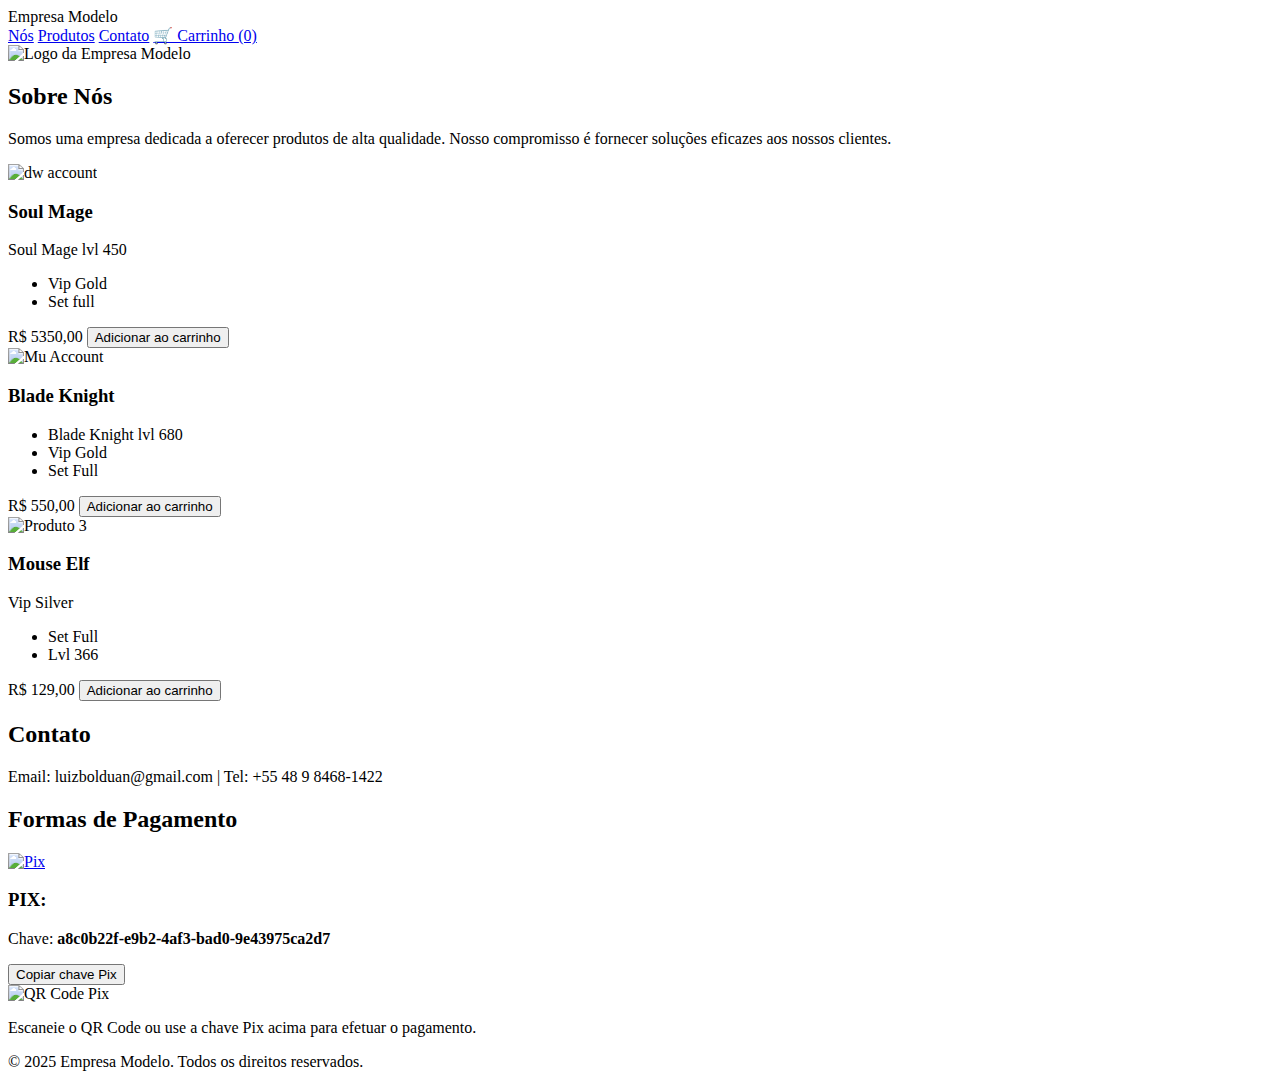
==== index.html @ 70d19e44 "Add files via upload" ====
<!DOCTYPE html>
<html lang="pt-br">
<head>
  <meta charset="UTF-8">
  <meta name="viewport" content="width=device-width, initial-scale=1.0">
  <title>Empresa Modelo</title>
  <link href="https://fonts.googleapis.com/css2?family=Roboto:wght@300;500;700&display=swap" rel="stylesheet">
  <link rel="stylesheet" href="./css/estilo.css">
  <style>
    .modal {
      position: fixed;
      z-index: 1000;
      left: 0;
      top: 0;
      width: 100%;
      height: 100%;
      overflow: auto;
      background-color: rgba(0, 0, 0, 0.8);
      display: none;
    }
    .modal-content {
      background-color: #fefefe;
      margin: 10% auto;
      padding: 20px;
      border: 1px solid #888;
      width: 80%;
      max-width: 800px;
      border-radius: 8px;
      position: relative;
    }
    .close {
      color: #aaa;
      position: absolute;
      top: 10px;
      right: 20px;
      font-size: 28px;
      font-weight: bold;
      cursor: pointer;
    }
    .modal img {
      max-width: 100px;
      border-radius: 6px;
    }
  </style>
</head>
<body>
  <header>
    <div class="logo">Empresa Modelo</div>
    <nav>
      <a href="#nós">Nós</a>
      <a href="#produtos">Produtos</a>
      <a href="#contato">Contato</a>
      <a href="carrinho.html" class="cart-icon">
        🛒 Carrinho <span id="cart-count">(0)</span>
      </a>
    </nav>
  </header>

  <section class="hero">
    <img src="https://play-lh.googleusercontent.com/VibGROUhpWvJ33kJzLRCgDCv2HWyiUFTTgGyUyRuJUA2JVAIqCNXbUYNsGQWgUC-pg" alt="Logo da Empresa Modelo">
  </section>

  <section id="nós" class="seccion">
    <h2 class="section-title">Sobre Nós</h2>
    <p class="about-text">
      Somos uma empresa dedicada a oferecer produtos de alta qualidade. Nosso compromisso é fornecer soluções eficazes aos nossos clientes.
    </p>
  </section>

  <section id="produtos" class="seccion">
    <div class="products">
      <!-- Produto 1 -->
      <div class="product-card" data-images="./css/imagens/iten de venda 1.jpg, https://muonlinefanz.com.br/imgs/full.jpg">
        <img src="./css/imagens/iten de venda 1.jpg" alt="dw account">
        <div class="card-content">
          <h3>Soul Mage</h3>
          <p>Soul Mage lvl 450</p>
          <ul>
            <li>Vip Gold</li>
            <li>Set full</li>
          </ul>
          <span class="preco">R$ 5350,00</span>
          <button class="btn-carrinho" onclick="adicionarAoCarrinho('Produto 1', 450.00, event)">Adicionar ao carrinho</button>
        </div>
      </div>

      <!-- Produto 2 -->
      <div class="product-card" data-images="./css/imagens/mu.jpg, ./css/imagens/mu.jpg">
        <img src="./css/imagens/mu.jpg" alt="Mu Account">
        <div class="card-content">
          <h3>Blade Knight</h3>
          <p></p>
          <ul>
            <li>Blade Knight lvl 680</li>
            <li>Vip Gold</li>
            <li>Set Full</li>
          </ul>
          <span class="preco">R$ 550,00</span>
          <button class="btn-carrinho" onclick="adicionarAoCarrinho('Mu Account', 300.00, event)">Adicionar ao carrinho</button>
        </div>
      </div>

      <!-- Produto 3 -->
      <div class="product-card" data-images="./css/imagens/iten de venda 2.jpg">
        <img src="./css/imagens/iten de venda 2.jpg" alt="Produto 3">
        <div class="card-content">
          <h3>Mouse Elf</h3>
          <p>Vip Silver</p>
          <ul>
            <li>Set Full</li>
            <li>Lvl 366</li>
          </ul>
          <span class="preco">R$ 129,00</span>
          <button class="btn-carrinho" onclick="adicionarAoCarrinho('Produto 3', 129.00, event)">Adicionar ao carrinho</button>
        </div>
      </div>
    </div>
  </section>

  <section id="contato" class="seccion">
    <h2 class="section-title">Contato</h2>
    <p class="contact-info">Email: luizbolduan@gmail.com | Tel: +55 48 9 8468-1422</p>
  </section>

  <section id="pagamento" class="seccion">
    <h2 class="section-title">Formas de Pagamento</h2>
    <div class="payment-methods">
      <a href="#pix-info">
        <img src="https://img.icons8.com/color/512/pix.png" alt="Pix">
      </a>
    </div>

    <div class="payment-info">
      <h3 id="pix-info">PIX:</h3>
      <p>Chave: <strong id="pix-chave">a8c0b22f-e9b2-4af3-bad0-9e43975ca2d7</strong></p>
      <button onclick="copiarPix()" class="btn-copiar">Copiar chave Pix</button>
      <div class="qrcode">
        <img src="https://api.qrserver.com/v1/create-qr-code/?data=00020126580014BR.GOV.BCB.PIX0136670d5744-9ab4-4cd3-8f7d-00567bf5069e5204000053039865802BR5925Luiz%20Felipe%20da%20Silva%20Bold6009SAO%20PAULO62140510x1YdzoxXrb6304A237&size=150x150" alt="QR Code Pix">
        <p>Escaneie o QR Code ou use a chave Pix acima para efetuar o pagamento.</p>
      </div>
    </div>
  </section>

  <footer>
    &copy; 2025 Empresa Modelo. Todos os direitos reservados.
  </footer>

  <!-- Modal da galeria de imagens -->
  <div id="image-modal" class="modal">
    <div class="modal-content">
      <span class="close">&times;</span>
      <div id="modal-images" style="display: flex; flex-wrap: wrap; gap: 10px; justify-content: center;"></div>
    </div>
  </div>

  <script>
    function copiarPix() {
      const chave = document.getElementById("pix-chave").textContent;

      navigator.clipboard.writeText(chave)
        .then(() => {
          alert("Chave Pix copiada com sucesso!");
        })
        .catch(err => {
          console.error("Erro ao copiar:", err);
          alert("Erro ao copiar a chave Pix.");
        });
    }

    function adicionarAoCarrinho(nome, preco, event) {
      event?.stopPropagation();
      const carrinho = JSON.parse(localStorage.getItem("carrinho")) || [];
      carrinho.push({ nome, preco });
      localStorage.setItem("carrinho", JSON.stringify(carrinho));
      atualizarContadorCarrinho();
      alert("Produto adicionado ao carrinho!");
    }

    function atualizarContadorCarrinho() {
      const itens = JSON.parse(localStorage.getItem('carrinho')) || [];
      document.getElementById('cart-count').textContent = `(${itens.length})`;
    }

    document.addEventListener("DOMContentLoaded", function () {
      atualizarContadorCarrinho();

      document.querySelectorAll('.product-card').forEach(card => {
        const img = card.querySelector('img');
        img?.addEventListener('click', function (event) {
          event.stopPropagation();
          const images = card.getAttribute('data-images')?.split(',') || [];
          const modal = document.getElementById('image-modal');
          const modalContent = document.getElementById('modal-images');
          modalContent.innerHTML = images.map(src => `<img src="${src.trim()}" alt="Imagem adicional">`).join('');
          modal.style.display = 'block';
        });
      });

      document.querySelector('.modal .close')?.addEventListener('click', function () {
        document.getElementById('image-modal').style.display = 'none';
      });

      window.addEventListener('click', function (event) {
        const modal = document.getElementById('image-modal');
        if (event.target === modal) {
          modal.style.display = 'none';
        }
      });
    });
  </script>
</body>
</html>
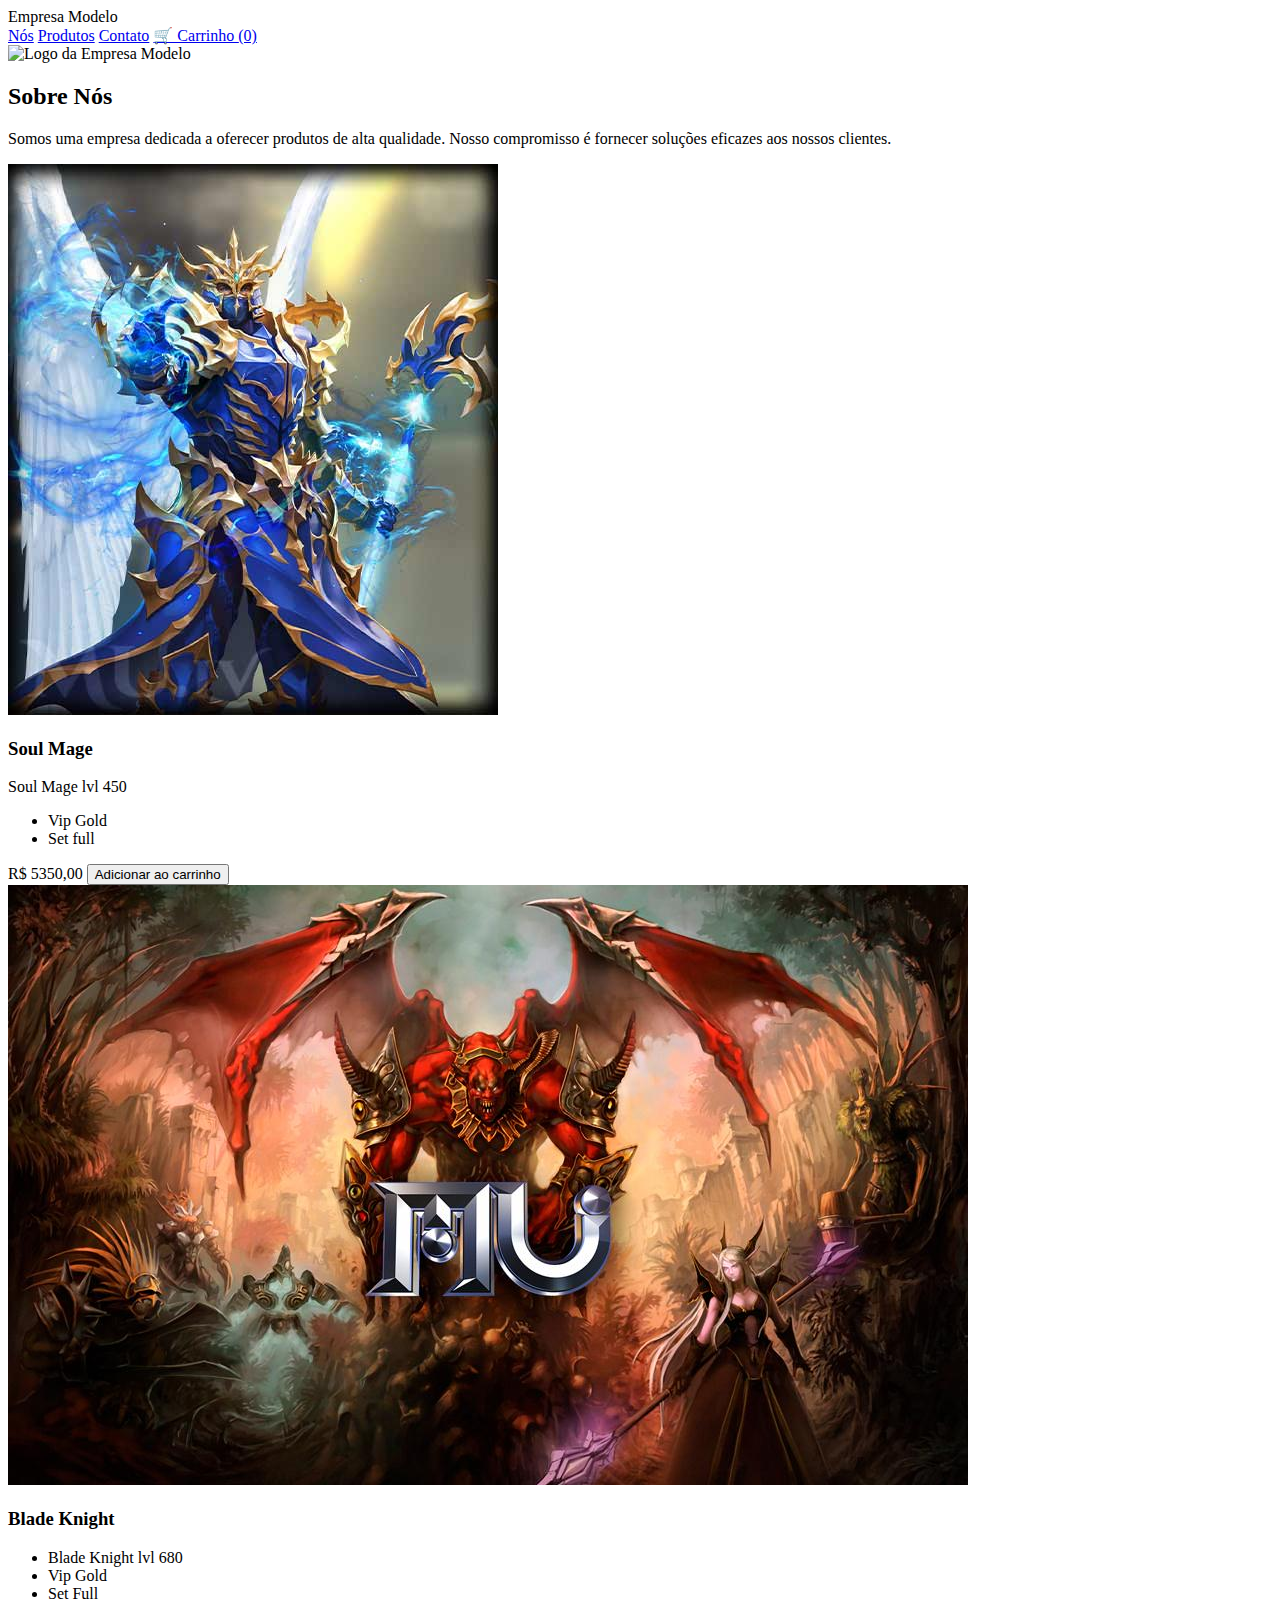
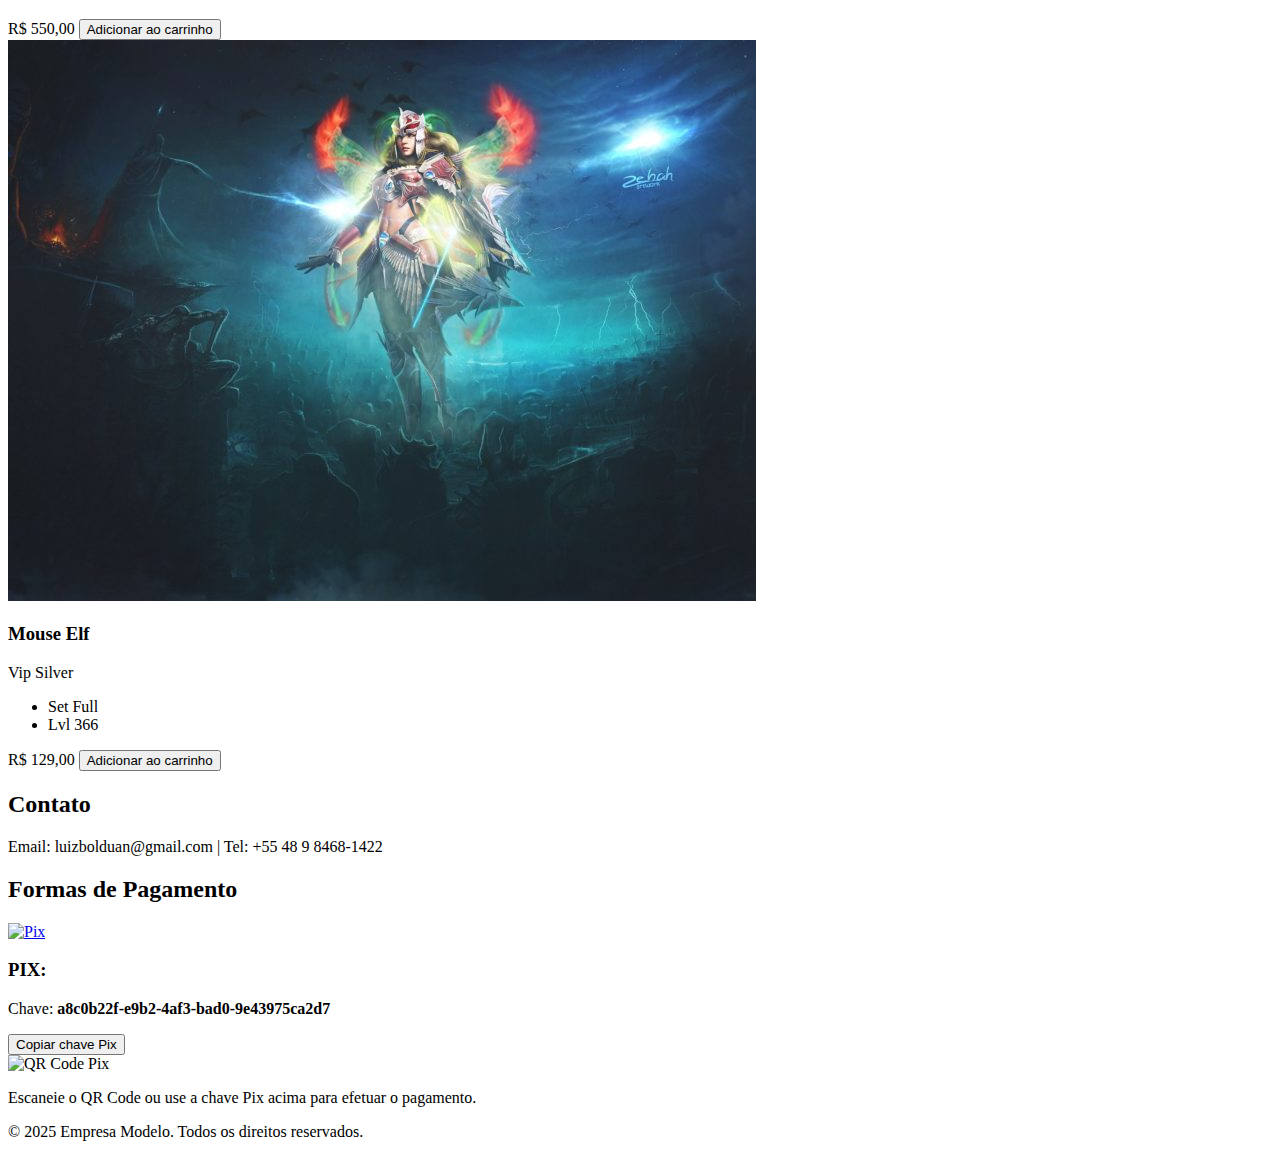
==== commit 3dbedde8: "Update index.html" ====
--- a/index.html
+++ b/index.html
@@ -57,7 +57,7 @@
   </header>
 
   <section class="hero">
-    <img src="https://play-lh.googleusercontent.com/VibGROUhpWvJ33kJzLRCgDCv2HWyiUFTTgGyUyRuJUA2JVAIqCNXbUYNsGQWgUC-pg" alt="Logo da Empresa Modelo">
+    <img src="./src/css/imagens/logo" alt="Logo da Empresa Modelo">
   </section>
 
   <section id="nós" class="seccion">
@@ -70,8 +70,8 @@
   <section id="produtos" class="seccion">
     <div class="products">
       <!-- Produto 1 -->
-      <div class="product-card" data-images="./css/imagens/iten de venda 1.jpg, https://muonlinefanz.com.br/imgs/full.jpg">
-        <img src="./css/imagens/iten de venda 1.jpg" alt="dw account">
+      <div class="product-card" data-images="./src/css/imagens/iten de venda 1.jpg,">
+        <img src="./src/css/imagens/iten de venda 1.jpg" alt="dw account">
         <div class="card-content">
           <h3>Soul Mage</h3>
           <p>Soul Mage lvl 450</p>
@@ -85,8 +85,8 @@
       </div>
 
       <!-- Produto 2 -->
-      <div class="product-card" data-images="./css/imagens/mu.jpg, ./css/imagens/mu.jpg">
-        <img src="./css/imagens/mu.jpg" alt="Mu Account">
+      <div class="product-card" data-images="./src/css/imagens/mu.jpg, ./css/imagens/mu.jpg">
+        <img src="./src/css/imagens/mu.jpg" alt="Mu Account">
         <div class="card-content">
           <h3>Blade Knight</h3>
           <p></p>
@@ -102,7 +102,7 @@
 
       <!-- Produto 3 -->
       <div class="product-card" data-images="./css/imagens/iten de venda 2.jpg">
-        <img src="./css/imagens/iten de venda 2.jpg" alt="Produto 3">
+        <img src="./src/css/imagens/iten de venda 2.jpg" alt="Produto 3">
         <div class="card-content">
           <h3>Mouse Elf</h3>
           <p>Vip Silver</p>
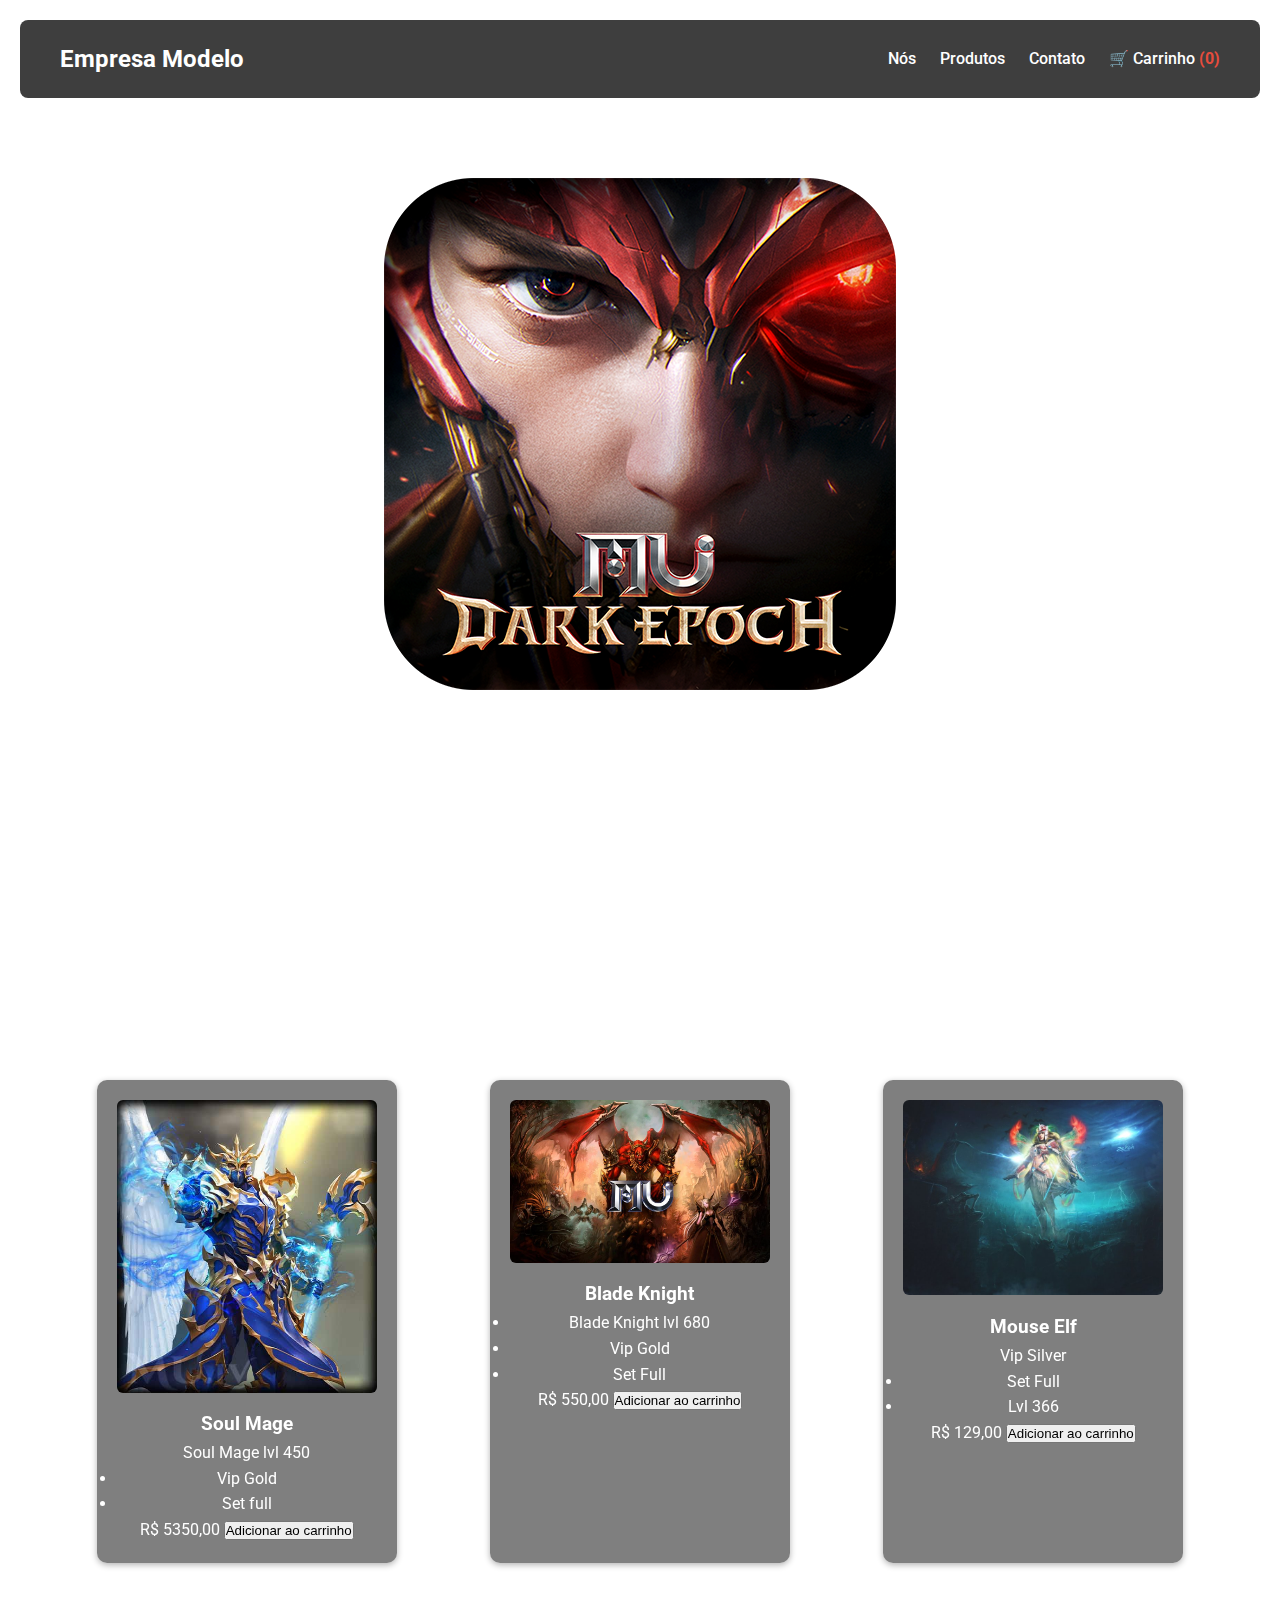
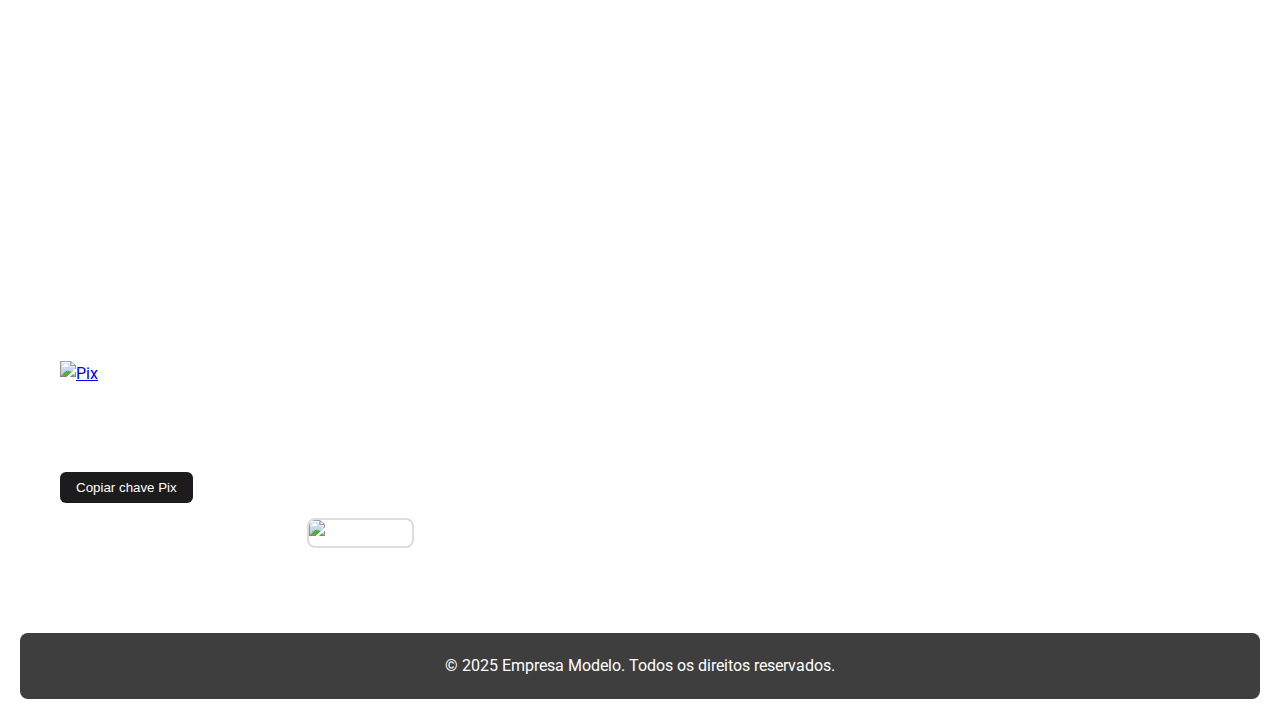
==== commit 75fd1174: "Update index.html" ====
--- a/index.html
+++ b/index.html
@@ -5,7 +5,7 @@
   <meta name="viewport" content="width=device-width, initial-scale=1.0">
   <title>Empresa Modelo</title>
   <link href="https://fonts.googleapis.com/css2?family=Roboto:wght@300;500;700&display=swap" rel="stylesheet">
-  <link rel="stylesheet" href="./css/estilo.css">
+  <link rel="stylesheet" href="./src/css/estilo.css">
   <style>
     .modal {
       position: fixed;
@@ -57,7 +57,7 @@
   </header>
 
   <section class="hero">
-    <img src="./src/css/imagens/logo" alt="Logo da Empresa Modelo">
+    <img src="./src/css/imagens/Logo.png" alt="Logo da Empresa Modelo">
   </section>
 
   <section id="nós" class="seccion">
@@ -70,7 +70,7 @@
   <section id="produtos" class="seccion">
     <div class="products">
       <!-- Produto 1 -->
-      <div class="product-card" data-images="./src/css/imagens/iten de venda 1.jpg,">
+      <div class="product-card" data-images="./src/css/imagens/iten de venda1">
         <img src="./src/css/imagens/iten de venda 1.jpg" alt="dw account">
         <div class="card-content">
           <h3>Soul Mage</h3>
@@ -85,7 +85,7 @@
       </div>
 
       <!-- Produto 2 -->
-      <div class="product-card" data-images="./src/css/imagens/mu.jpg, ./css/imagens/mu.jpg">
+      <div class="product-card" data-images="./css/imagens/mu.jpg, ./css/imagens/mu.jpg">
         <img src="./src/css/imagens/mu.jpg" alt="Mu Account">
         <div class="card-content">
           <h3>Blade Knight</h3>
--- a/src/css/estilo.css
+++ b/src/css/estilo.css
@@ -0,0 +1,182 @@
+* {
+  margin: 0;
+  padding: 0;
+  box-sizing: border-box;
+}
+
+body {
+  font-family: 'Roboto', sans-serif;
+  line-height: 1.6;
+  background-image: url('./src/css/imagens/Fundo.jpeg');
+  background-size: cover;
+  background-position: center;
+  background-repeat: no-repeat;
+  background-color: transparent;
+  color: #fff;
+  padding: 20px;
+}
+
+/* Cabeçalho */
+header {
+  background-color: rgba(28, 28, 28, 0.85);
+  color: white;
+  display: flex;
+  justify-content: space-between;
+  align-items: center;
+  padding: 20px 40px;
+  border-radius: 8px;
+}
+
+.logo {
+  font-size: 24px;
+  font-weight: bold;
+}
+
+nav a {
+  color: white;
+  margin-left: 20px;
+  text-decoration: none;
+  font-weight: 500;
+}
+
+nav a:hover {
+  text-decoration: underline;
+}
+
+/* Seções */
+.seccion {
+  padding: 60px 40px;
+  background-color: transparent;
+}
+
+.section-title {
+  font-size: 28px;
+  font-weight: bold;
+  margin-bottom: 20px;
+}
+
+.about-text,
+.contact-info {
+  font-size: 18px;
+  max-width: 600px;
+}
+
+/* Hero */
+.hero {
+  background-color: transparent;
+  color: white;
+  padding: 80px 40px;
+  text-align: center;
+}
+
+.hero h1 {
+  font-size: 36px;
+}
+
+/* Produtos */
+.products {
+  display: flex;
+  justify-content: space-around;
+  flex-wrap: wrap;
+  gap: 20px;
+}
+
+.product-card {
+  background-color: rgba(0, 0, 0, 0.5);
+  color: white;
+  border-radius: 10px;
+  padding: 20px;
+  width: 300px;
+  text-align: center;
+  box-shadow: 0 2px 6px rgba(0,0,0,0.3);
+  backdrop-filter: blur(4px);
+}
+
+.product-card img {
+  max-width: 100%;
+  border-radius: 6px;
+  margin-bottom: 10px;
+}
+
+/* Pagamento */
+.payment-methods {
+  display: flex;
+  gap: 20px;
+  margin-bottom: 20px;
+}
+
+.payment-methods img {
+  height: 60px;
+  transition: transform 0.3s ease;
+}
+
+.payment-methods img:hover {
+  transform: scale(1.05);
+}
+
+.payment-info {
+  font-size: 16px;
+  max-width: 600px;
+}
+
+.btn-copiar {
+  margin-top: 10px;
+  padding: 8px 16px;
+  background-color: #1c1c1c;
+  color: white;
+  border: none;
+  border-radius: 6px;
+  cursor: pointer;
+  transition: background-color 0.3s ease;
+}
+
+.btn-copiar:hover {
+  background-color: #333;
+}
+
+.qrcode {
+  margin-top: 15px;
+  text-align: center;
+}
+
+.qrcode img {
+  border: 2px solid #ddd;
+  border-radius: 8px;
+}
+
+/* Rodapé */
+footer {
+  text-align: center;
+  padding: 20px;
+  background-color: rgba(28, 28, 28, 0.85);
+  color: white;
+  border-radius: 8px;
+}
+
+.cart-icon {
+  font-size: 16px;
+  margin-left: 20px;
+  text-decoration: none;
+  color: #fff;
+  position: relative;
+}
+
+#cart-count {
+  font-weight: bold;
+  color: #e74c3c;
+}
+
+.btn-finalizar {
+  background-color: #2ecc71;
+  color: white;
+  padding: 12px 24px;
+  font-size: 16px;
+  border: none;
+  border-radius: 8px;
+  cursor: pointer;
+  transition: background-color 0.3s ease;
+}
+
+.btn-finalizar:hover {
+  background-color: #27ae60;
+}
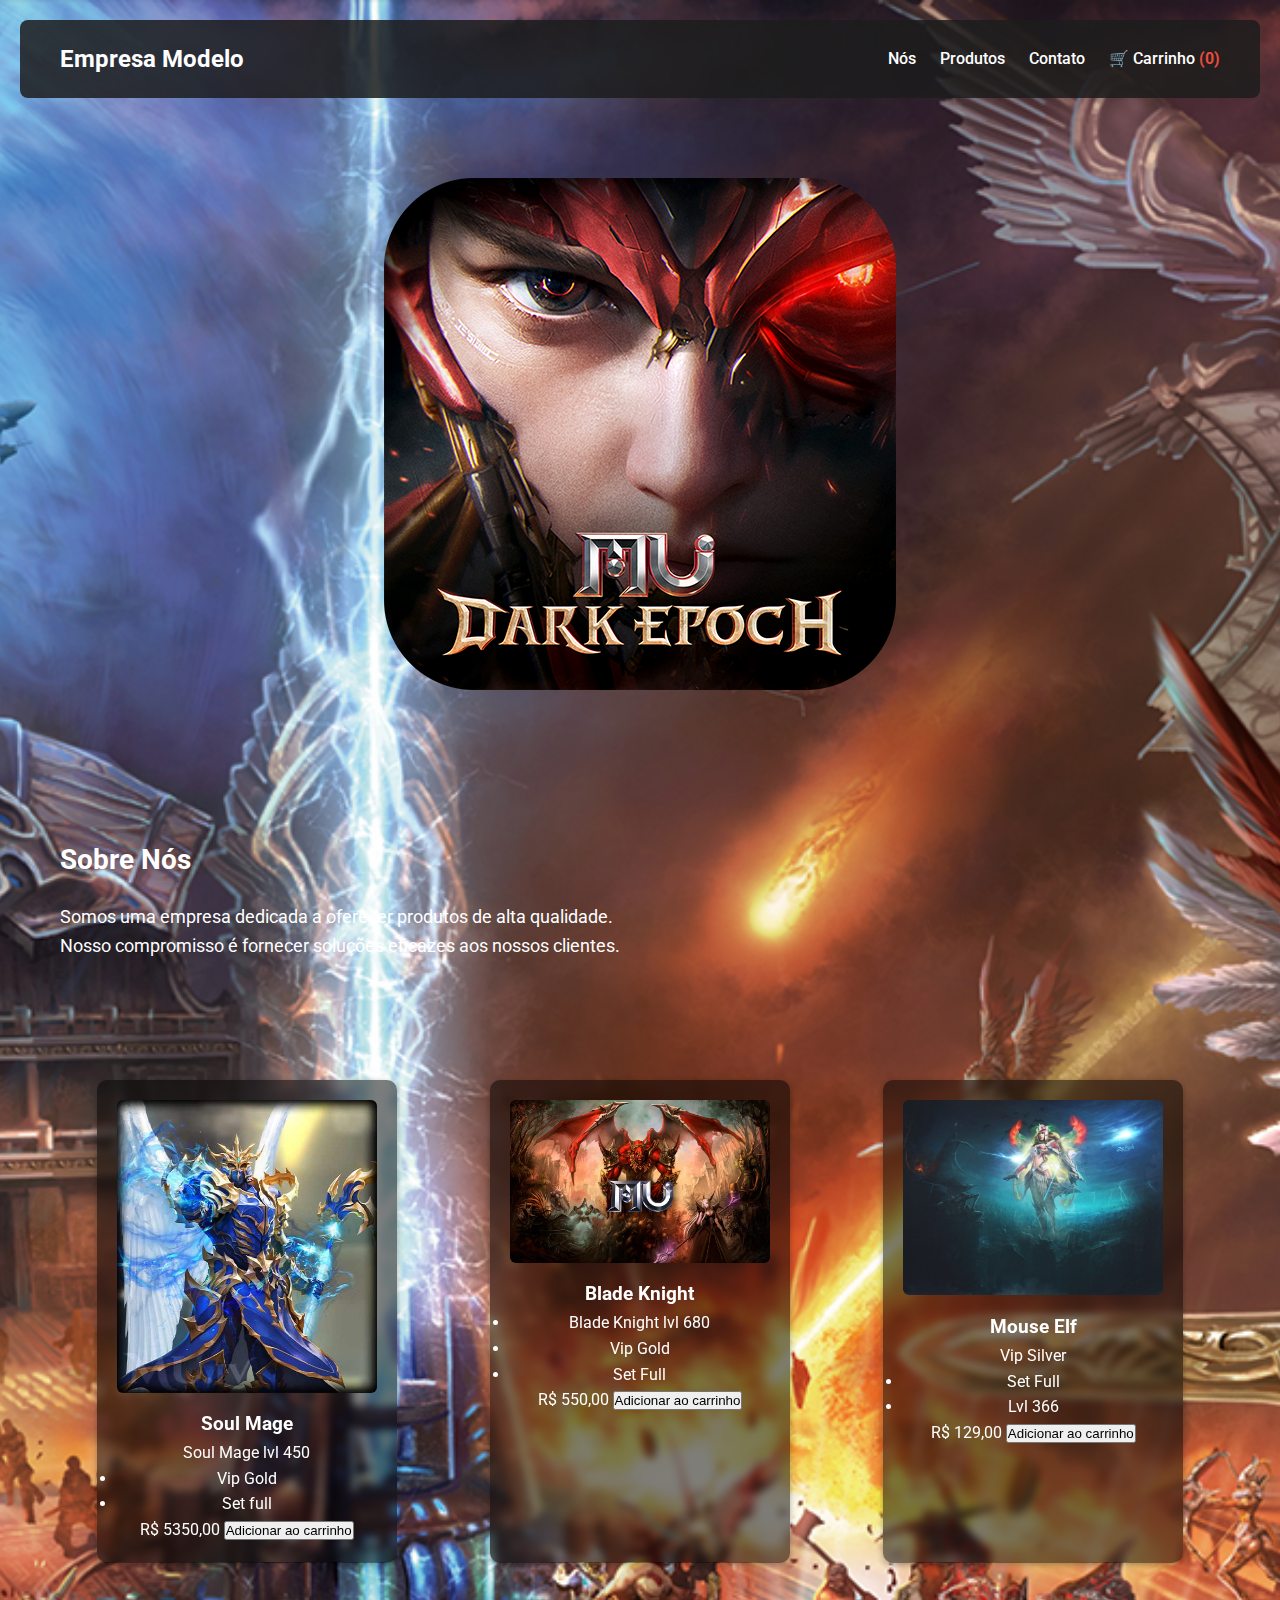
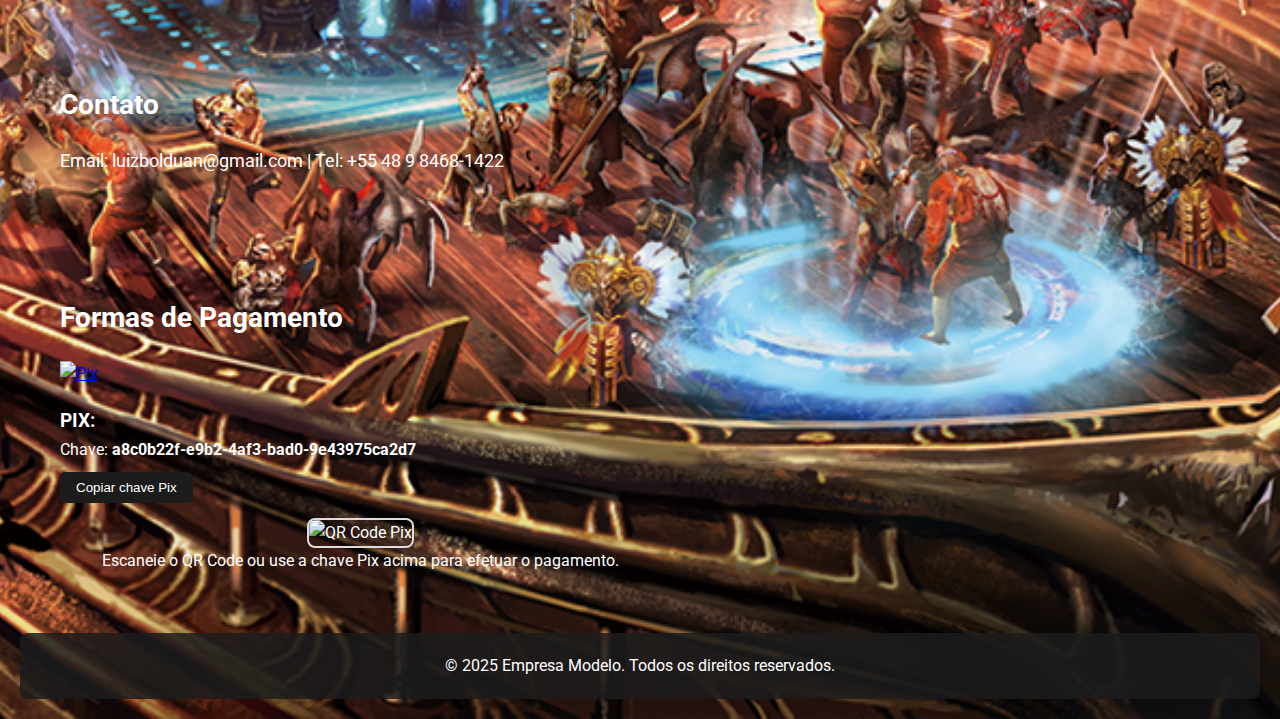
==== commit b7536544: "Update index.html" ====
--- a/index.html
+++ b/index.html
@@ -3,7 +3,7 @@
 <head>
   <meta charset="UTF-8">
   <meta name="viewport" content="width=device-width, initial-scale=1.0">
-  <title>Empresa Modelo</title>
+  <title>Vendas-Já</title>
   <link href="https://fonts.googleapis.com/css2?family=Roboto:wght@300;500;700&display=swap" rel="stylesheet">
   <link rel="stylesheet" href="./src/css/estilo.css">
   <style>
--- a/src/css/estilo.css
+++ b/src/css/estilo.css
@@ -7,7 +7,7 @@
 body {
   font-family: 'Roboto', sans-serif;
   line-height: 1.6;
-  background-image: url('./src/css/imagens/Fundo.jpeg');
+  background-image: url('./imagens/Fundo.jpeg');
   background-size: cover;
   background-position: center;
   background-repeat: no-repeat;
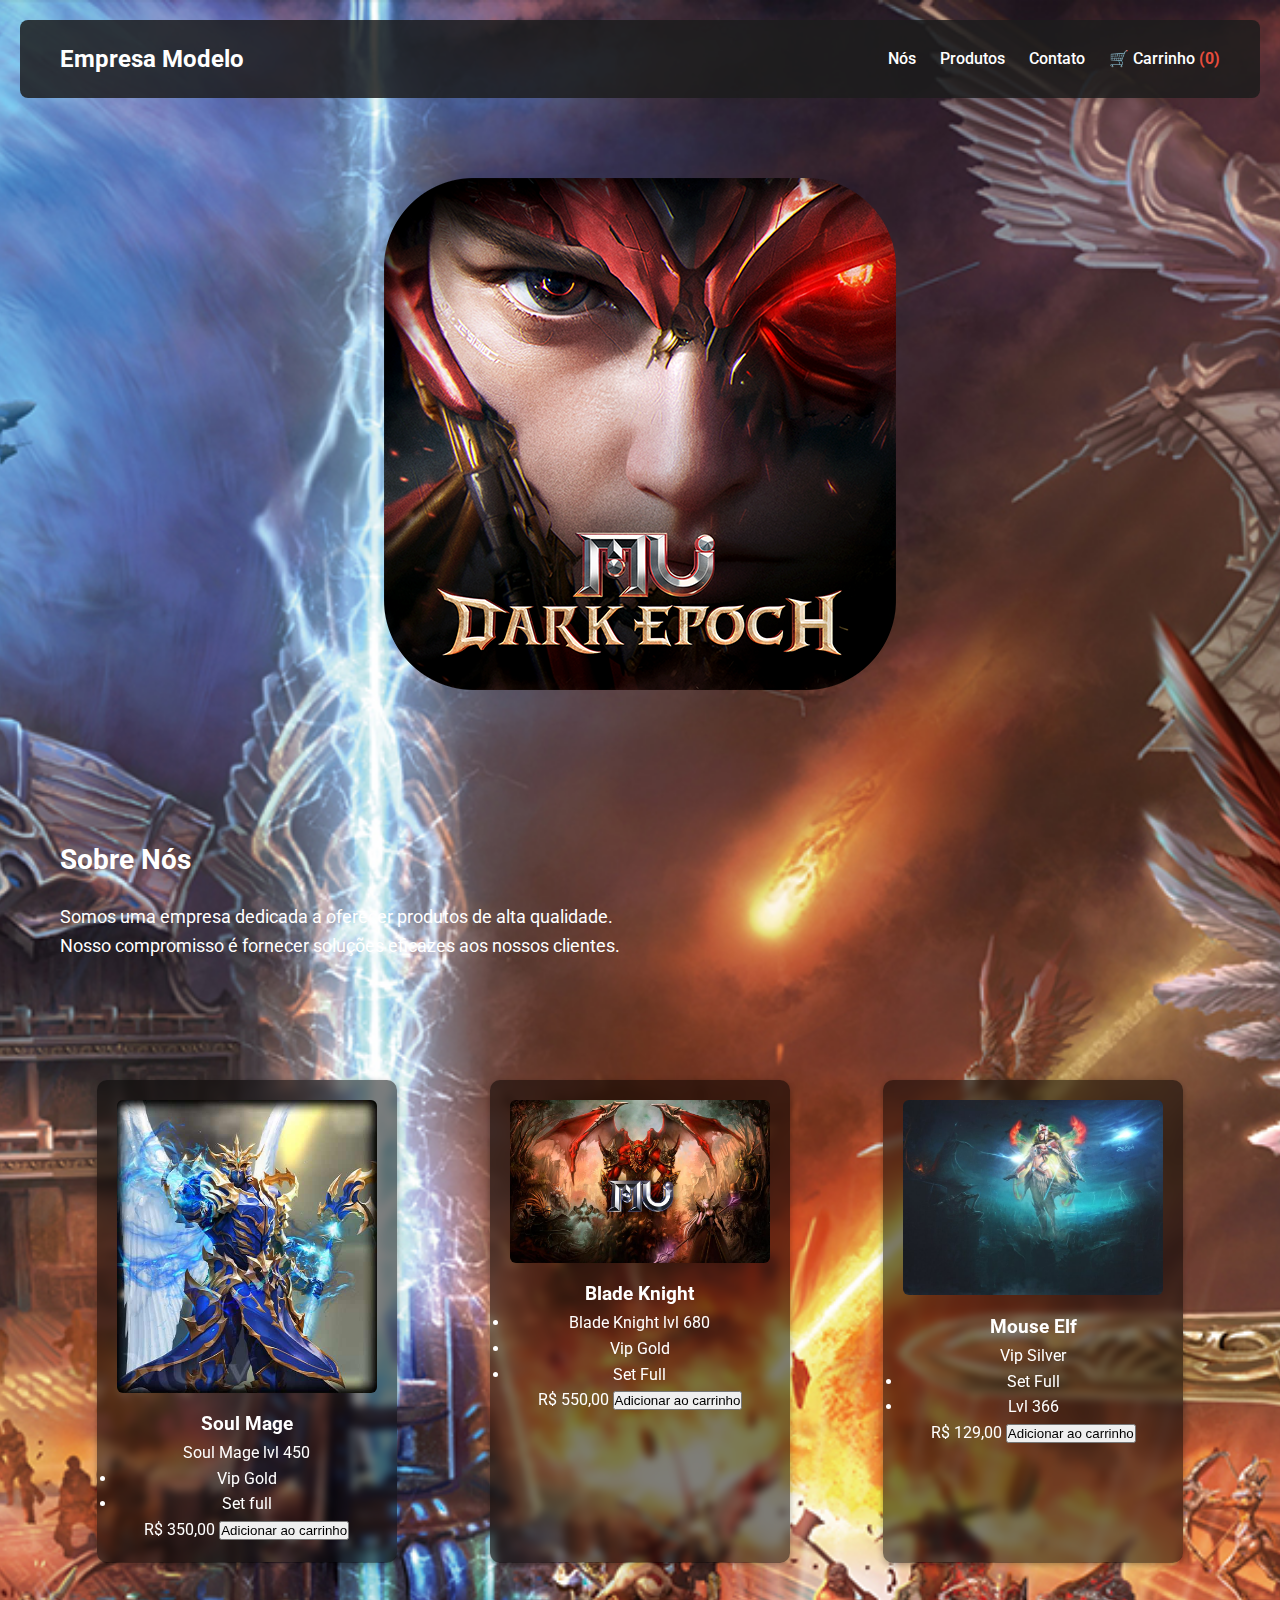
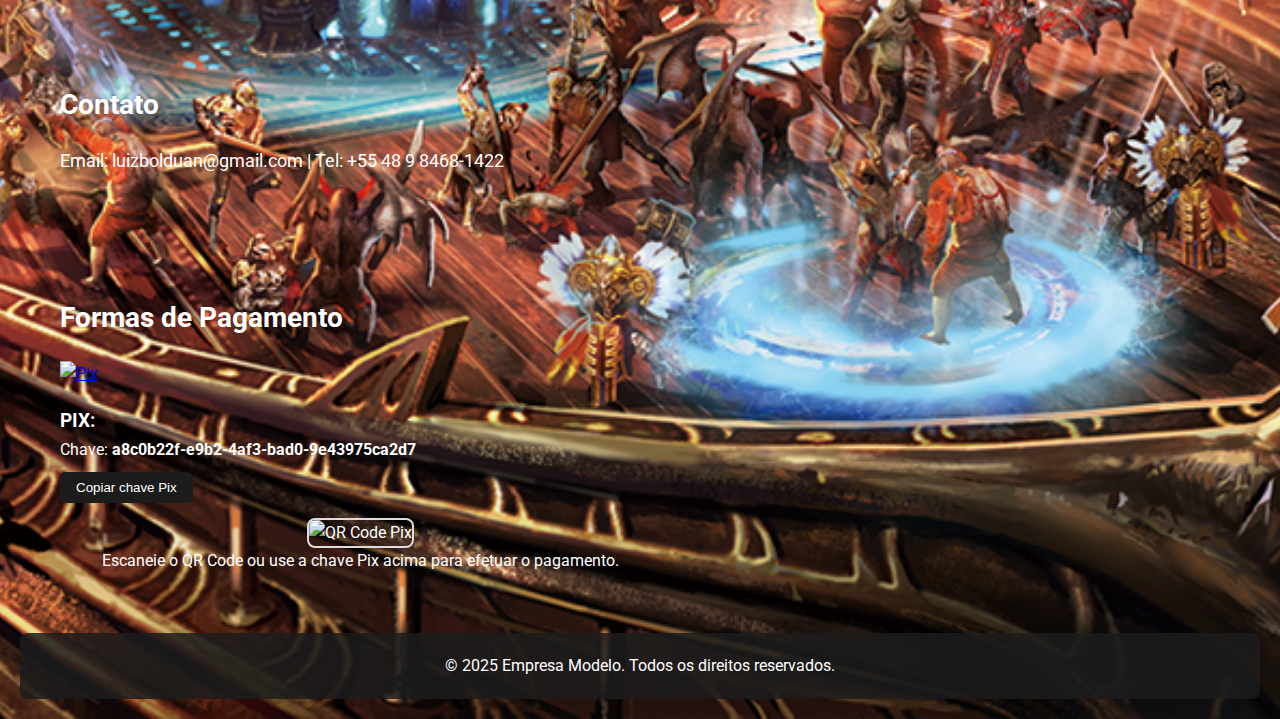
==== commit 928557a1: "Update index.html" ====
--- a/index.html
+++ b/index.html
@@ -79,7 +79,7 @@
             <li>Vip Gold</li>
             <li>Set full</li>
           </ul>
-          <span class="preco">R$ 5350,00</span>
+          <span class="preco">R$ 350,00</span>
           <button class="btn-carrinho" onclick="adicionarAoCarrinho('Produto 1', 450.00, event)">Adicionar ao carrinho</button>
         </div>
       </div>
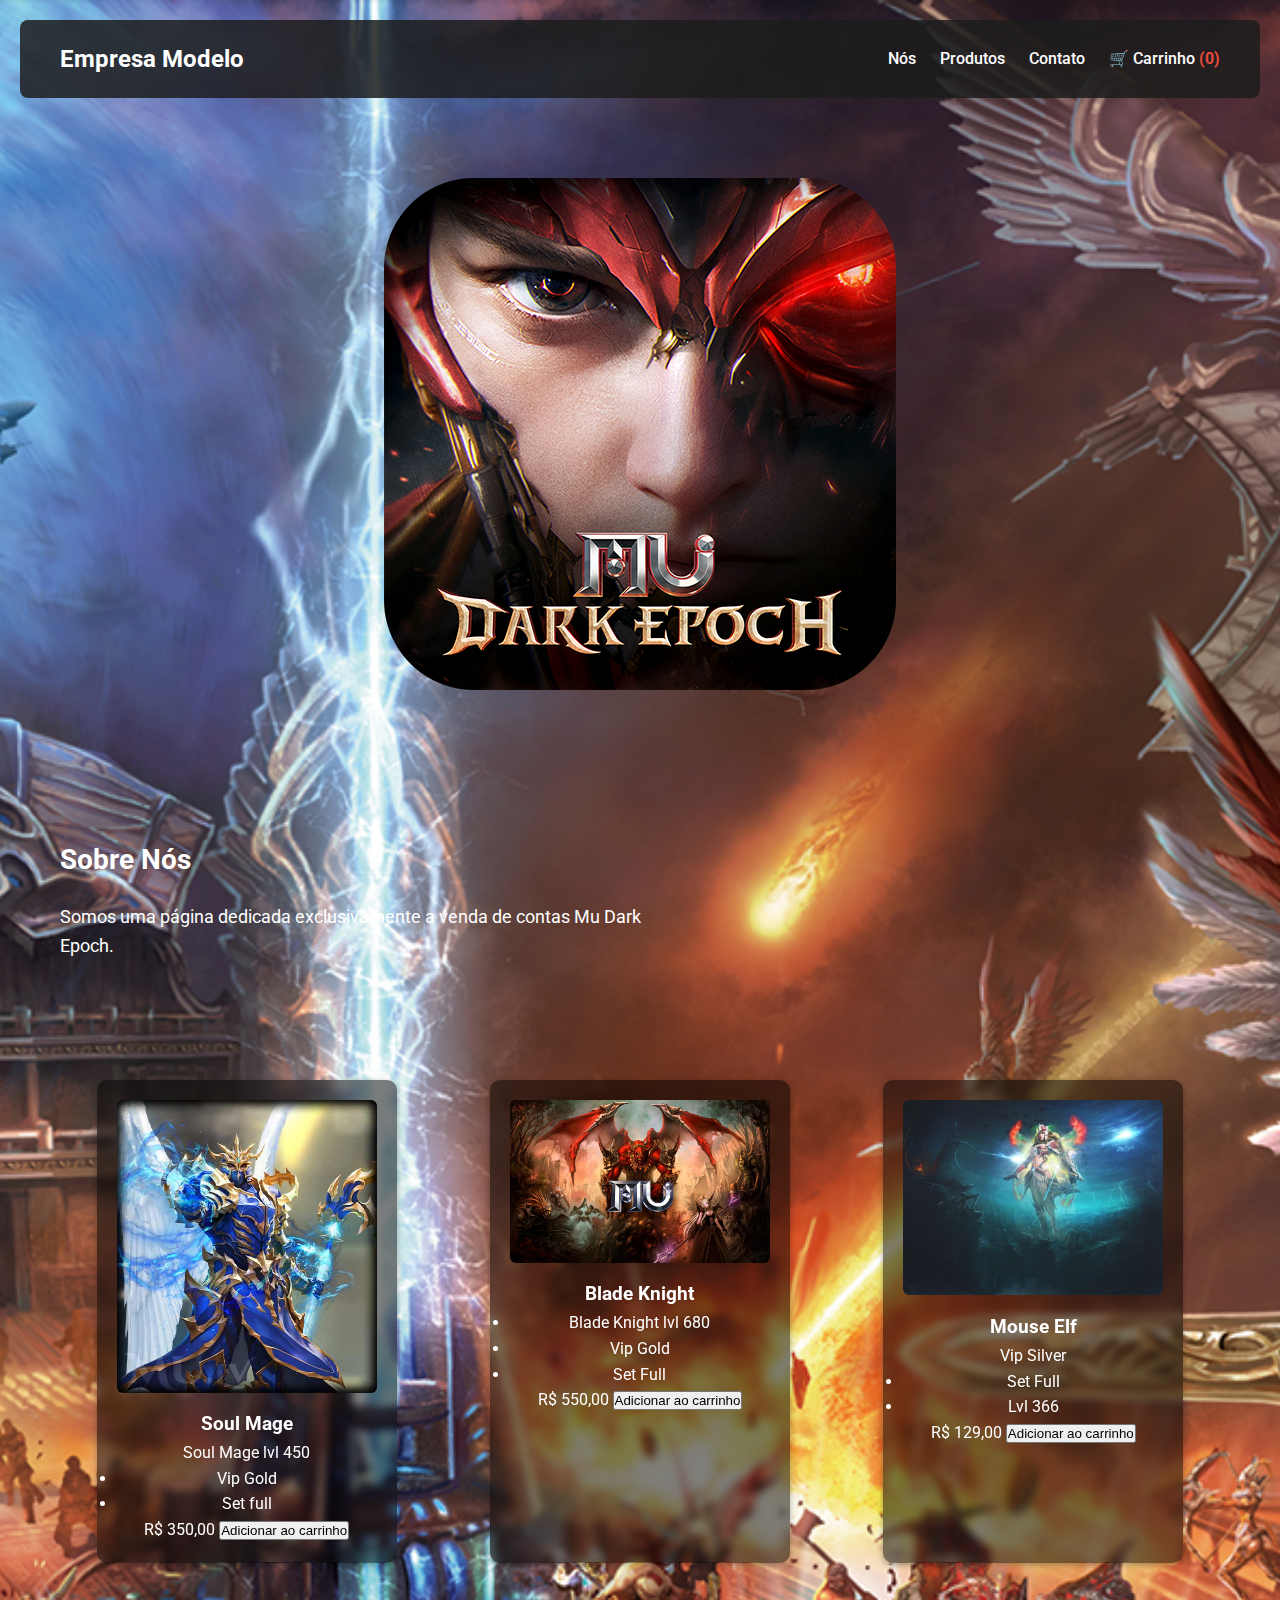
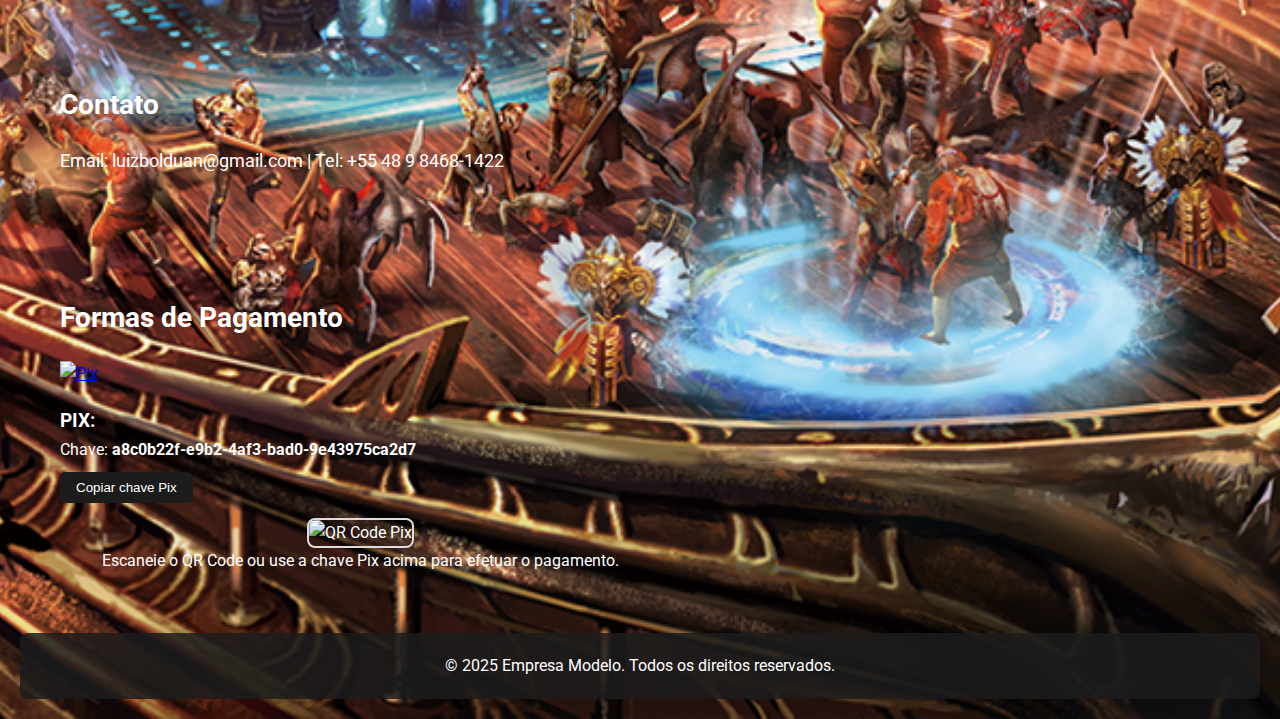
==== commit 88cf17e9: "Update index.html" ====
--- a/index.html
+++ b/index.html
@@ -63,7 +63,7 @@
   <section id="nós" class="seccion">
     <h2 class="section-title">Sobre Nós</h2>
     <p class="about-text">
-      Somos uma empresa dedicada a oferecer produtos de alta qualidade. Nosso compromisso é fornecer soluções eficazes aos nossos clientes.
+    Somos uma página dedicada exclusivamente a venda de contas Mu Dark Epoch.
     </p>
   </section>
 
